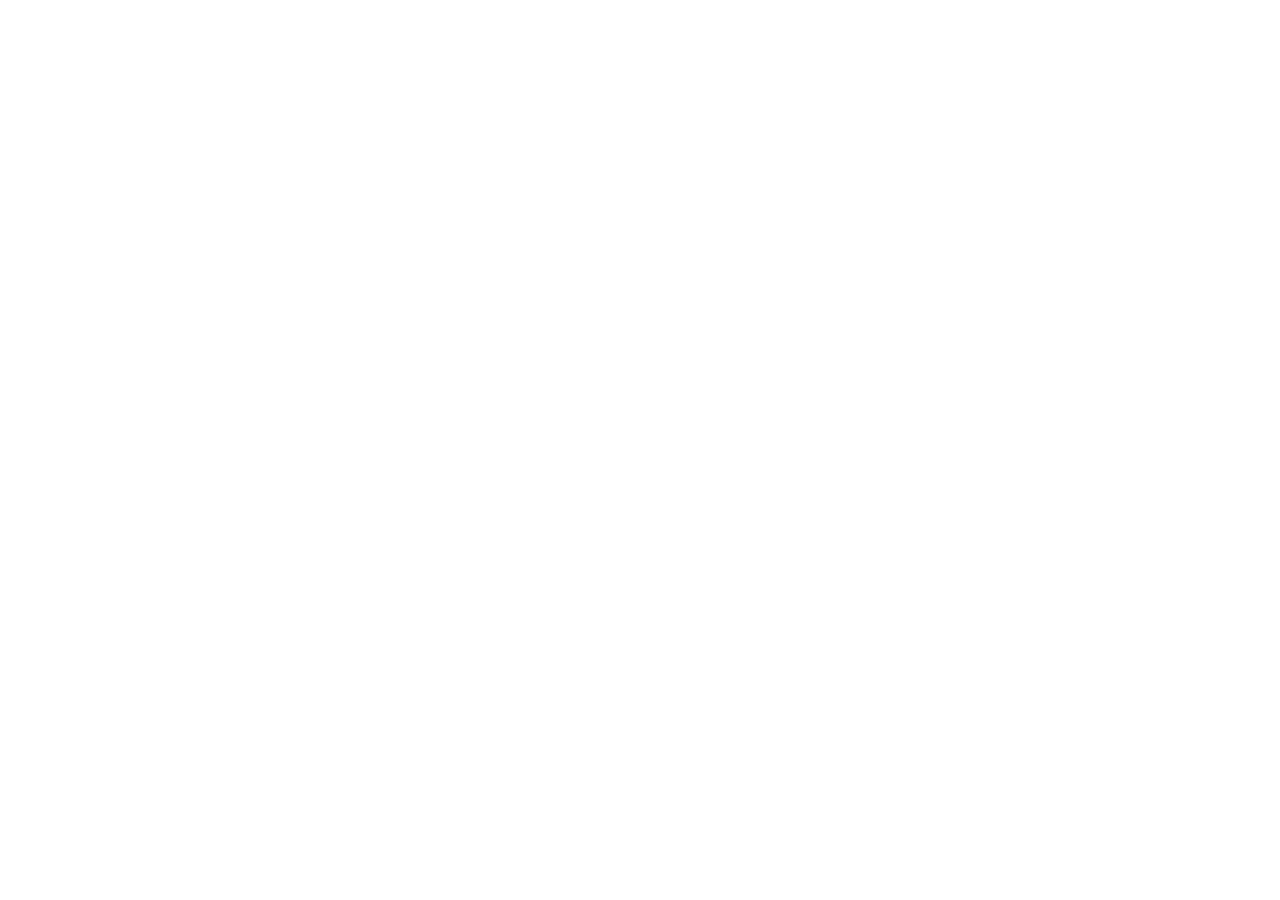
==== index.html @ 323de5ba "First commit" ====
<!DOCTYPE html>
<html lang="en">
<head>
    <meta charset="UTF-8">
    <meta name="viewport" content="width=device-width, initial-scale=1.0">
    <title>School Uniform Compliance Monitoring System</title>
</head>
<body>
    
</body>
</html>
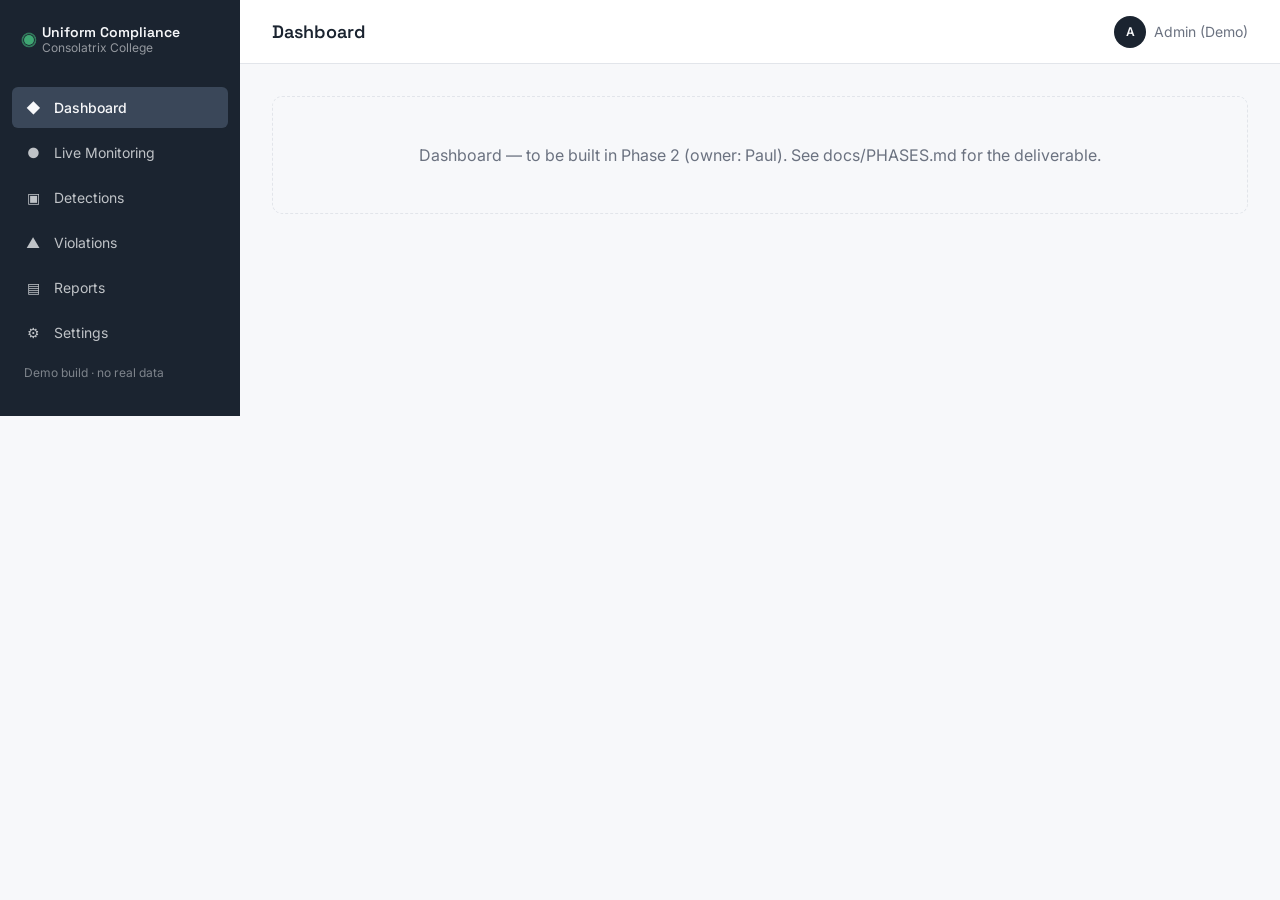
==== commit 1d620b94: "Phase 0: Added folder structure with working page navigation, app shell, and mock data" ====
--- a/index.html
+++ b/index.html
@@ -1,11 +1,18 @@
 <!DOCTYPE html>
 <html lang="en">
 <head>
-    <meta charset="UTF-8">
-    <meta name="viewport" content="width=device-width, initial-scale=1.0">
-    <title>School Uniform Compliance Monitoring System</title>
+  <meta charset="UTF-8" />
+  <meta http-equiv="refresh" content="0; url=pages/dashboard.html" />
+  <title>Uniform Compliance Monitoring System</title>
 </head>
 <body>
-    
+  <!--
+    Phase 0: redirects straight to the Dashboard so navigation between
+    pages can be tested with no login gate yet.
+    Phase 1 (Earl): change this redirect to pages/login.html once the
+    login/auth-simulation flow exists, so unauthenticated users land
+    there first.
+  -->
+  <p>Redirecting to <a href="pages/dashboard.html">the dashboard</a>&hellip;</p>
 </body>
-</html>+</html>
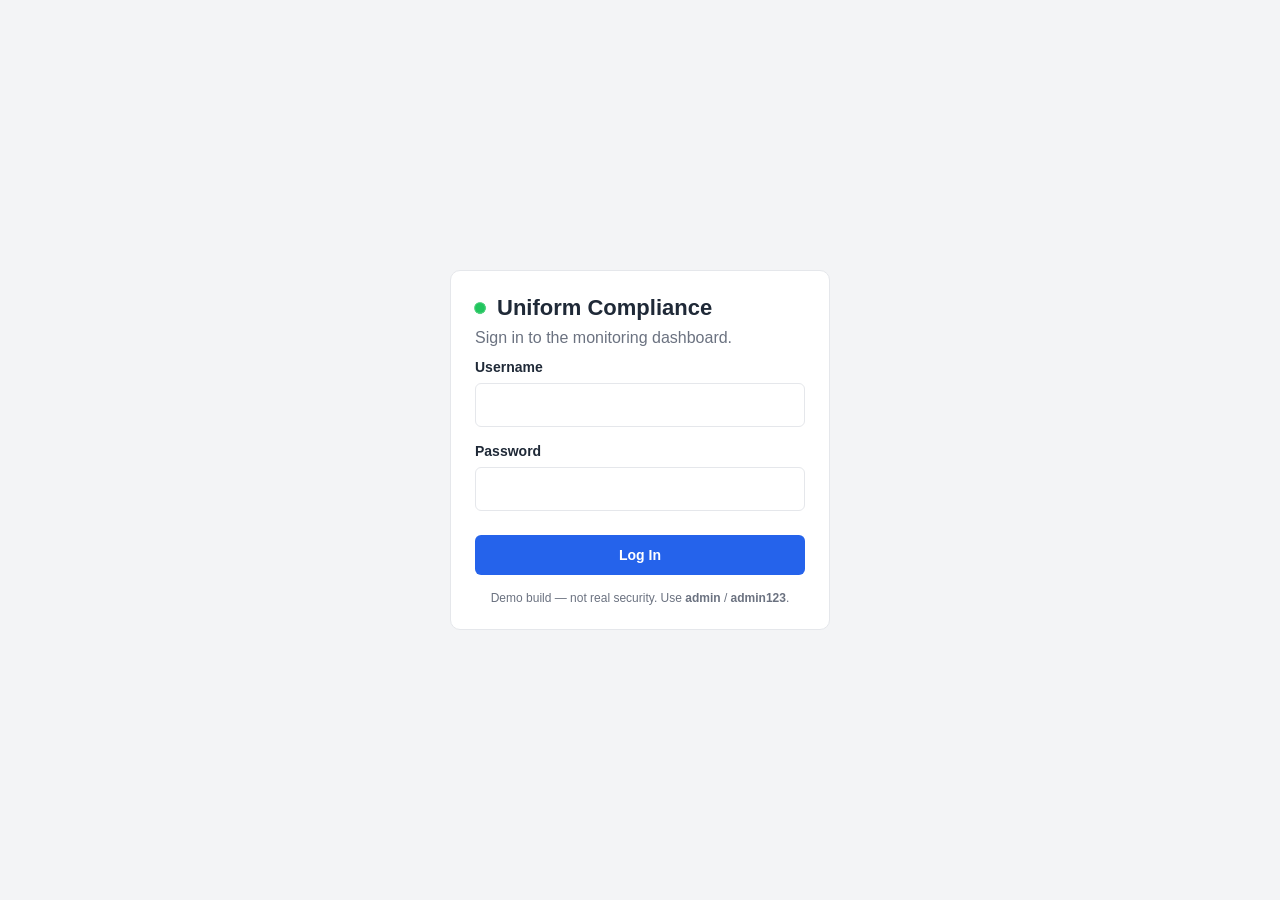
==== commit 20d782de: "phase 1: login form, logout, and auth nav guard" ====
--- a/index.html
+++ b/index.html
@@ -2,17 +2,15 @@
 <html lang="en">
 <head>
   <meta charset="UTF-8" />
-  <meta http-equiv="refresh" content="0; url=pages/dashboard.html" />
+  <meta http-equiv="refresh" content="0; url=pages/login.html" />
   <title>Uniform Compliance Monitoring System</title>
 </head>
 <body>
   <!--
-    Phase 0: redirects straight to the Dashboard so navigation between
-    pages can be tested with no login gate yet.
-    Phase 1 (Earl): change this redirect to pages/login.html once the
-    login/auth-simulation flow exists, so unauthenticated users land
-    there first.
+    Phase 1: redirects to the login page. requireAuth() on every protected
+    page will forward already-logged-in users straight past login.html to
+    the dashboard, so this is safe for both fresh and returning visitors.
   -->
-  <p>Redirecting to <a href="pages/dashboard.html">the dashboard</a>&hellip;</p>
+  <p>Redirecting to <a href="pages/login.html">the login page</a>&hellip;</p>
 </body>
 </html>
